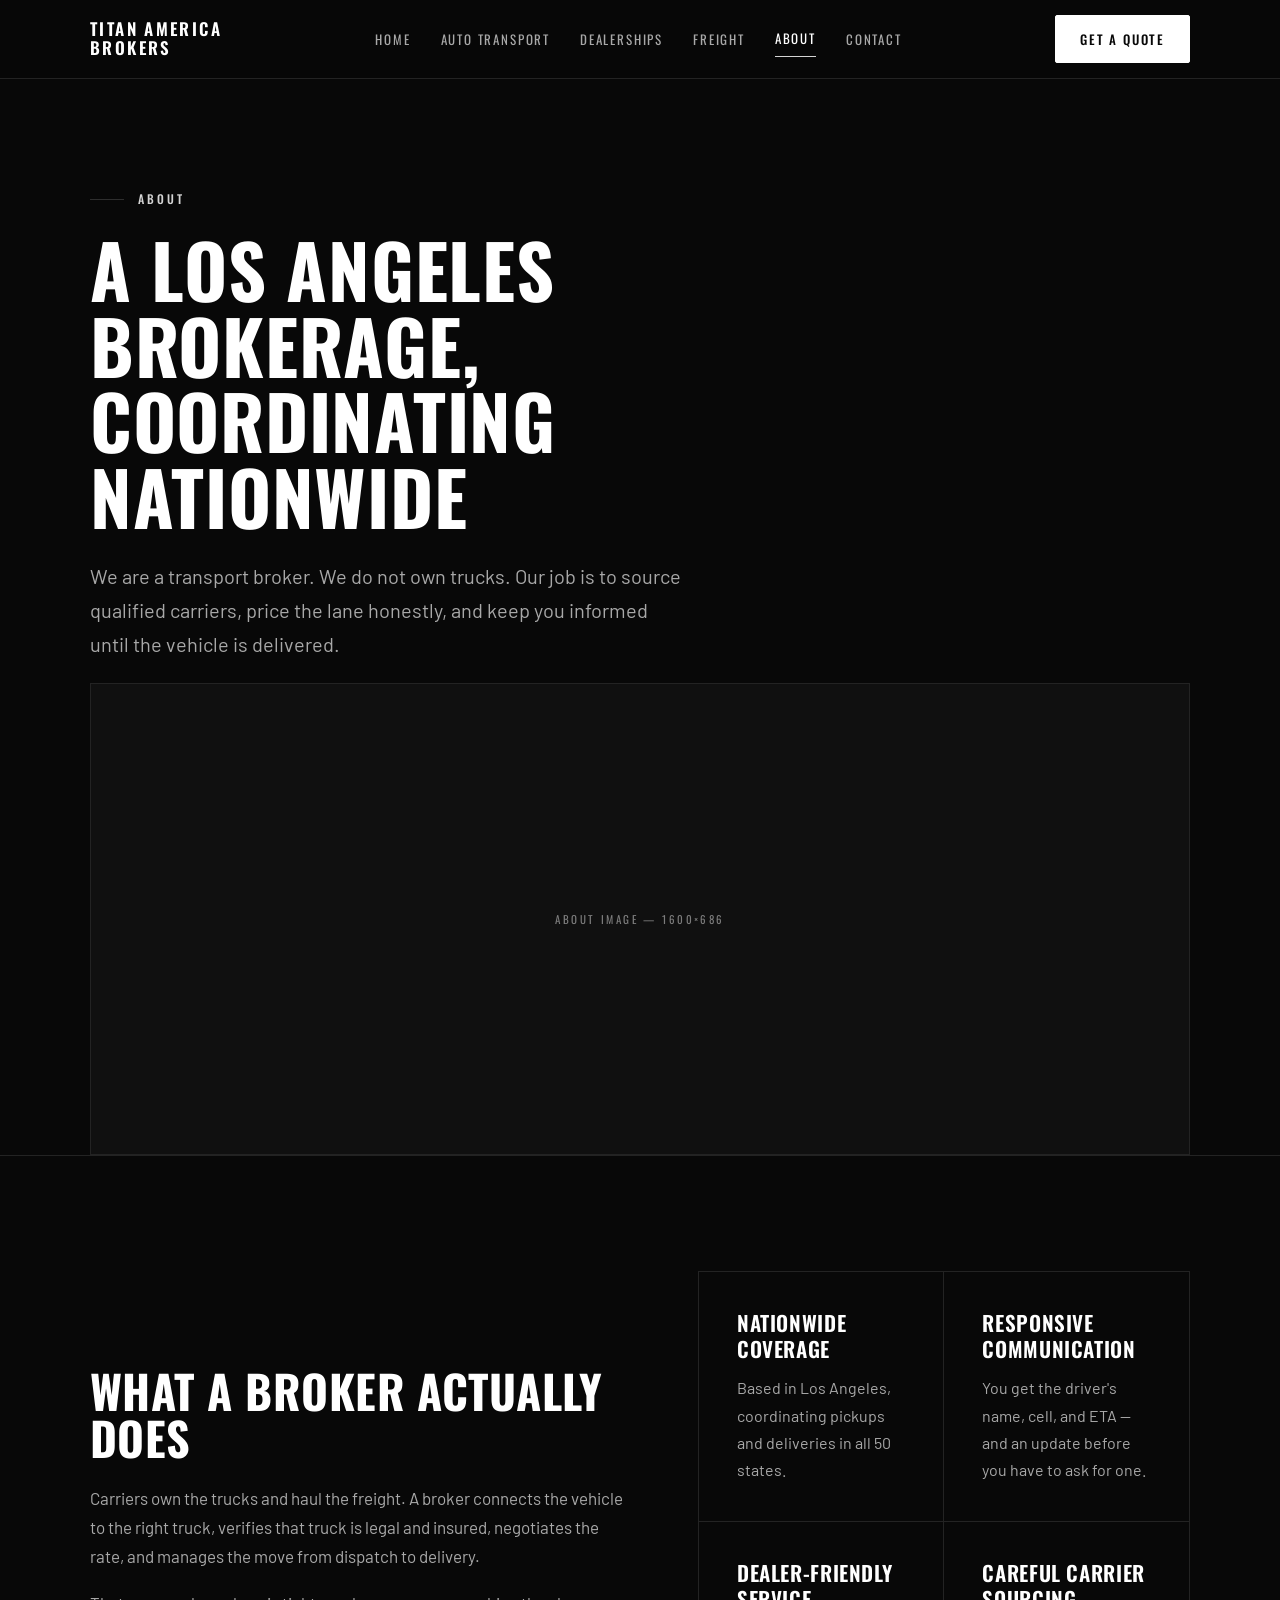
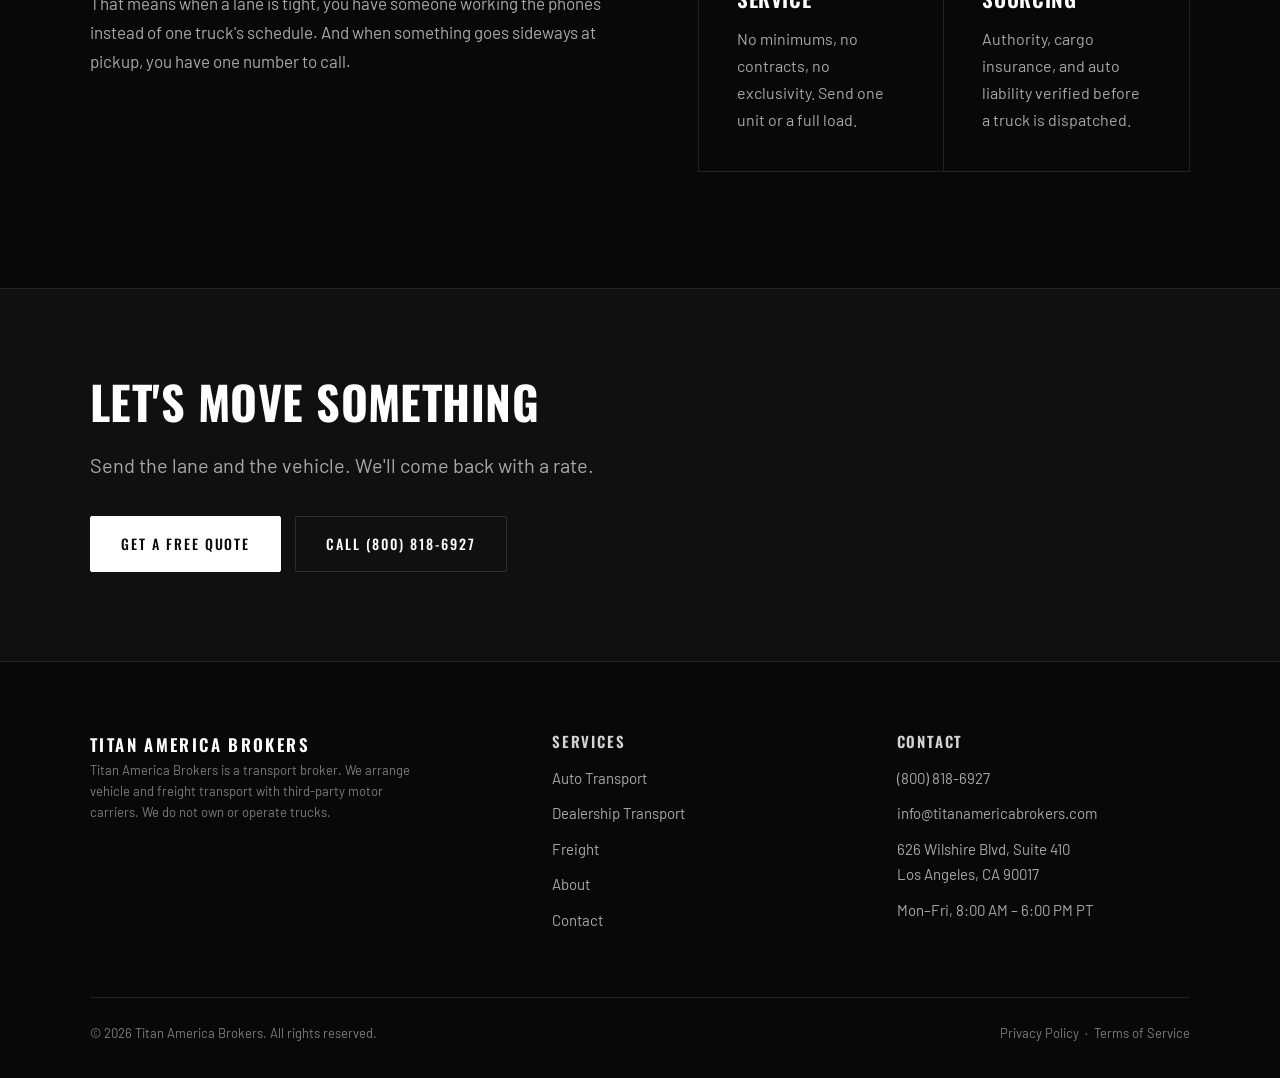
==== about.html @ e8cec8c2 "Added Website" ====
<!DOCTYPE html>
<html lang="en">
<head>
<meta charset="utf-8">
<meta name="viewport" content="width=device-width, initial-scale=1">
<title>About | Los Angeles Auto Transport Broker | Titan America Brokers</title>
<meta name="description" content="Titan America Brokers is a Los Angeles based auto transport broker. We source and coordinate qualified carriers for dealerships, businesses, and individuals nationwide.">
<link rel="canonical" href="https://titanamericabrokers.com/about.html">
<meta name="theme-color" content="#080808">
<link rel="icon" href="assets/img/favicon.png" type="image/png">

<meta property="og:type" content="website">
<meta property="og:site_name" content="Titan America Brokers">
<meta property="og:title" content="About | Titan America Brokers">
<meta property="og:description" content="A Los Angeles auto transport brokerage coordinating vehicle shipping nationwide. We are a broker — we source carriers, we do not own trucks.">
<meta property="og:url" content="https://titanamericabrokers.com/about.html">
<meta property="og:image" content="https://titanamericabrokers.com/assets/img/og.jpg">
<meta name="twitter:card" content="summary_large_image">

<link rel="preconnect" href="https://fonts.googleapis.com">
<link rel="preconnect" href="https://fonts.gstatic.com" crossorigin>
<link href="https://fonts.googleapis.com/css2?family=Oswald:wght@400;500;600;700&family=Barlow:wght@400;500;600&display=swap" rel="stylesheet">
<link rel="stylesheet" href="assets/css/styles.css">
<noscript><style>.reveal{opacity:1;transform:none}</style></noscript>
</head>
<body>

<header class="header">
  <div class="container header__inner">
    <a class="brand" href="index.html" aria-label="Titan America Brokers — home">
      <img src="assets/img/logo.png" alt="Titan America Brokers" onerror="this.nextElementSibling.hidden=false;this.remove()">
      <span class="brand__text" hidden>Titan America<br>Brokers</span>
    </a>
    <button class="navtoggle" type="button" aria-expanded="false" aria-controls="primary-nav" aria-label="Open menu">
      <span></span><span></span><span></span>
    </button>
    <nav class="nav" id="primary-nav" aria-label="Main">
      <a href="index.html">Home</a>
      <a href="auto-transport.html">Auto Transport</a>
      <a href="dealerships.html">Dealerships</a>
      <a href="freight.html">Freight</a>
      <a href="about.html" aria-current="page">About</a>
      <a href="contact.html">Contact</a>
      <a class="btn btn--primary" href="contact.html">Get a Quote</a>
    </nav>
    <a class="btn btn--primary desktop-cta" href="contact.html">Get a Quote</a>
  </div>
</header>

<main>

  <section class="hero">
    <div class="container">
      <p class="eyebrow">About</p>
      <h1>A Los Angeles Brokerage, Coordinating Nationwide</h1>
      <p class="lead">We are a transport broker. We do not own trucks. Our job is to source qualified carriers, price the lane honestly, and keep you informed until the vehicle is delivered.</p>
      <figure class="ph hero__media reveal" style="--ratio:21/9">
        <img src="assets/img/about.jpg" alt="Downtown Los Angeles" onerror="this.remove()">
        <figcaption>About image — 1600×686</figcaption>
      </figure>
    </div>
  </section>

  <section class="section section--line">
    <div class="container split">
      <div class="reveal">
        <h2>What a broker actually does</h2>
        <p>Carriers own the trucks and haul the freight. A broker connects the vehicle to the right truck, verifies that truck is legal and insured, negotiates the rate, and manages the move from dispatch to delivery.</p>
        <p>That means when a lane is tight, you have someone working the phones instead of one truck's schedule. And when something goes sideways at pickup, you have one number to call.</p>
      </div>
      <div class="reveal">
        <div class="grid grid--2">
          <div class="cell">
            <h3>Nationwide Coverage</h3>
            <p>Based in Los Angeles, coordinating pickups and deliveries in all 50 states.</p>
          </div>
          <div class="cell">
            <h3>Responsive Communication</h3>
            <p>You get the driver's name, cell, and ETA — and an update before you have to ask for one.</p>
          </div>
          <div class="cell">
            <h3>Dealer-Friendly Service</h3>
            <p>No minimums, no contracts, no exclusivity. Send one unit or a full load.</p>
          </div>
          <div class="cell">
            <h3>Careful Carrier Sourcing</h3>
            <p>Authority, cargo insurance, and auto liability verified before a truck is dispatched.</p>
          </div>
        </div>
      </div>
    </div>
  </section>

  <section class="cta">
    <div class="container">
      <div class="reveal">
        <h2>Let's move something</h2>
        <p class="lead">Send the lane and the vehicle. We'll come back with a rate.</p>
        <div class="btn-row">
          <a class="btn btn--primary" href="index.html#quote">Get a Free Quote</a>
          <a class="btn btn--ghost" href="tel:+18008186927">Call (800) 818-6927</a>
        </div>
      </div>
    </div>
  </section>

</main>

<footer class="footer">
  <div class="container">
    <div class="footer__top">
      <div>
        <img src="assets/img/logo.png" alt="Titan America Brokers" onerror="this.nextElementSibling.hidden=false;this.remove()">
        <span class="brand__text" hidden>Titan America Brokers</span>
        <p class="disclaimer">Titan America Brokers is a transport broker. We arrange vehicle and freight transport with third-party motor carriers. We do not own or operate trucks.</p>
      </div>
      <div>
        <h4>Services</h4>
        <ul>
          <li><a href="auto-transport.html">Auto Transport</a></li>
          <li><a href="dealerships.html">Dealership Transport</a></li>
          <li><a href="freight.html">Freight</a></li>
          <li><a href="about.html">About</a></li>
          <li><a href="contact.html">Contact</a></li>
        </ul>
      </div>
      <div>
        <h4>Contact</h4>
        <ul>
          <li><a href="tel:+18008186927">(800) 818-6927</a></li>
          <li><a href="mailto:info@titanamericabrokers.com">info@titanamericabrokers.com</a></li>
          <li>626 Wilshire Blvd, Suite 410<br>Los Angeles, CA 90017</li>
          <li>Mon–Fri, 8:00 AM – 6:00 PM PT</li>
        </ul>
      </div>
    </div>

    <!-- Uncomment once broker authority is active:
    <p class="disclaimer" style="margin-top:28px">MC #000000 &nbsp;·&nbsp; USDOT #0000000</p>
    -->

    <div class="footer__bar">
      <span>© <span data-year>2026</span> Titan America Brokers. All rights reserved.</span>
      <span><a href="privacy.html">Privacy Policy</a> &nbsp;·&nbsp; <a href="terms.html">Terms of Service</a></span>
    </div>
  </div>
</footer>

<div class="mobilebar">
  <a href="tel:+18008186927">Call Now</a>
  <a href="index.html#quote">Get a Quote</a>
</div>

<script src="assets/js/main.js"></script>
</body>
</html>
---- assets/css/styles.css ----
/* ==========================================================================
   TITAN AMERICA BROKERS
   Black · Silver · White. Hairlines, big type, empty space.
   ========================================================================== */

:root{
  --bg:#080808;
  --surface:#101010;
  --field:#0C0C0C;
  --line:#232323;
  --line-hi:#2E2E2E;
  --text:#A8A8A8;
  --dim:#7C7C7C;
  --white:#FFFFFF;
  --silver:#D4D4D4;

  --container:1180px;
  --gutter:clamp(20px,5vw,40px);
  --section:clamp(64px,9vw,124px);

  --head:'Oswald','Arial Narrow',Impact,system-ui,sans-serif;
  --body:'Barlow',-apple-system,BlinkMacSystemFont,'Segoe UI',Roboto,Helvetica,Arial,sans-serif;
}

*,*::before,*::after{box-sizing:border-box}

html{-webkit-text-size-adjust:100%;scroll-behavior:smooth}

body{
  margin:0;
  background:var(--bg);
  color:var(--text);
  font-family:var(--body);
  font-size:17px;
  line-height:1.7;
  -webkit-font-smoothing:antialiased;
  text-rendering:optimizeLegibility;
}

img{max-width:100%;display:block}

a{color:var(--white);text-decoration:none}
a:hover{color:var(--silver)}

h1,h2,h3,h4{
  font-family:var(--head);
  color:var(--white);
  text-transform:uppercase;
  font-weight:700;
  margin:0 0 .5em;
  line-height:1.02;
  letter-spacing:.01em;
}
h1{font-size:clamp(38px,6.4vw,74px)}
h2{font-size:clamp(28px,4.2vw,46px)}
h3{font-size:clamp(18px,2vw,21px);letter-spacing:.03em;line-height:1.25;font-weight:600}
h4{font-size:15px;letter-spacing:.12em;font-weight:600}
p{margin:0 0 1.1em}
p:last-child{margin-bottom:0}

::selection{background:var(--silver);color:#000}

:focus-visible{outline:2px solid var(--silver);outline-offset:3px}

/* --------------------------------------------------------- layout ------- */
.container{width:100%;max-width:var(--container);margin:0 auto;padding:0 var(--gutter)}
.section{padding:var(--section) 0}
.section--tight{padding:clamp(48px,6vw,80px) 0}
.section--line{border-top:1px solid var(--line)}
.narrow{max-width:760px}
.lead{font-size:clamp(17px,1.6vw,20px);color:var(--text);max-width:62ch}

.eyebrow{
  font-family:var(--head);
  font-size:12px;
  letter-spacing:.24em;
  text-transform:uppercase;
  color:var(--silver);
  display:flex;
  align-items:center;
  gap:14px;
  margin:0 0 22px;
  font-weight:500;
}
.eyebrow::before{content:"";width:34px;height:1px;background:var(--line-hi);flex:none}

.section-head{max-width:720px;margin-bottom:clamp(36px,5vw,60px)}

/* --------------------------------------------------------- buttons ------ */
.btn{
  display:inline-flex;align-items:center;justify-content:center;
  font-family:var(--head);
  font-size:14px;letter-spacing:.14em;text-transform:uppercase;font-weight:500;
  padding:15px 30px;border:1px solid transparent;border-radius:2px;
  cursor:pointer;transition:background .2s ease,color .2s ease,border-color .2s ease;
  text-align:center;
}
.btn--primary{background:var(--white);color:#080808;border-color:var(--white)}
.btn--primary:hover{background:var(--silver);border-color:var(--silver);color:#080808}
.btn--ghost{background:transparent;color:var(--white);border-color:var(--line-hi)}
.btn--ghost:hover{border-color:var(--silver);color:var(--silver)}
.btn--block{width:100%}
.btn-row{display:flex;flex-wrap:wrap;gap:14px;margin-top:34px}

.textlink{
  font-family:var(--head);font-size:13px;letter-spacing:.16em;text-transform:uppercase;
  color:var(--white);border-bottom:1px solid var(--line-hi);padding-bottom:4px;display:inline-block;
}
.textlink:hover{border-color:var(--silver);color:var(--silver)}

/* --------------------------------------------------------- header ------- */
.header{
  position:sticky;top:0;z-index:60;
  background:rgba(8,8,8,.92);
  border-bottom:1px solid var(--line);
  backdrop-filter:saturate(140%) blur(10px);
}
.header__inner{display:flex;align-items:center;justify-content:space-between;gap:24px;height:78px}
.brand{display:flex;align-items:center;gap:12px}
.brand img{height:38px;width:auto}
.brand__text{
  font-family:var(--head);text-transform:uppercase;letter-spacing:.14em;
  font-size:17px;color:var(--white);font-weight:600;line-height:1.1;
}
.nav{display:flex;align-items:center;gap:30px}
.nav a:not(.btn){
  font-family:var(--head);font-size:13px;letter-spacing:.14em;text-transform:uppercase;
  color:var(--text);font-weight:400;padding:6px 0;
}
.nav a:not(.btn):hover,.nav a:not(.btn)[aria-current="page"]{color:var(--white)}
.nav a:not(.btn)[aria-current="page"]{border-bottom:1px solid var(--silver)}
.header .btn{padding:12px 24px;font-size:13px}

.navtoggle{
  display:none;background:none;border:1px solid var(--line-hi);border-radius:2px;
  width:44px;height:44px;padding:0;cursor:pointer;
}
.navtoggle span{display:block;width:18px;height:1px;background:var(--white);margin:4px auto;transition:transform .25s ease,opacity .2s ease}
.navtoggle[aria-expanded="true"] span:nth-child(1){transform:translateY(5px) rotate(45deg)}
.navtoggle[aria-expanded="true"] span:nth-child(2){opacity:0}
.navtoggle[aria-expanded="true"] span:nth-child(3){transform:translateY(-5px) rotate(-45deg)}

/* --------------------------------------------------------- hero --------- */
.hero{padding:clamp(56px,9vw,110px) 0 0}
.hero h1{max-width:16ch;margin-bottom:26px}
.hero .lead{max-width:54ch}
.hero__media{margin-top:clamp(48px,7vw,88px)}

/* --------------------------------------------------------- placeholders - */
.ph{
  position:relative;display:grid;place-items:center;margin:0;
  background:var(--surface);border:1px solid var(--line);
  aspect-ratio:var(--ratio,16/9);overflow:hidden;
}
.ph img{position:absolute;inset:0;width:100%;height:100%;object-fit:cover}
.ph figcaption{
  font-family:var(--head);font-size:11px;letter-spacing:.22em;text-transform:uppercase;
  color:var(--dim);padding:16px;text-align:center;
}

/* --------------------------------------------------------- grids -------- */
.grid{display:grid;gap:1px;background:var(--line);border:1px solid var(--line)}
.grid > *{background:var(--bg)}
.grid--3{grid-template-columns:repeat(3,1fr)}
.grid--2{grid-template-columns:repeat(2,1fr)}
.cell{padding:clamp(26px,3vw,38px)}
.cell h3{margin-bottom:12px}
.cell p{font-size:16px;color:var(--text)}

.cards{display:grid;grid-template-columns:repeat(3,1fr);gap:clamp(14px,1.6vw,20px)}
.card{background:var(--surface);border:1px solid var(--line);border-radius:2px;padding:clamp(26px,3vw,36px)}
.card h3{margin-bottom:12px}
.card p{font-size:16px;margin-bottom:0}
.card__no{
  font-family:var(--head);font-size:12px;letter-spacing:.2em;color:var(--dim);
  display:block;margin-bottom:18px;
}

.cards--5{grid-template-columns:repeat(6,1fr)}
.cards--5 > *{grid-column:span 2}
.cards--5 > *:nth-child(4),.cards--5 > *:nth-child(5){grid-column:span 3}

.split{display:grid;grid-template-columns:1.05fr .95fr;gap:clamp(32px,5vw,72px);align-items:center}
.split--form{grid-template-columns:.85fr 1.15fr;align-items:start}

/* --------------------------------------------------------- lane / steps - */
.lane{display:grid;grid-template-columns:repeat(3,1fr);gap:clamp(20px,3vw,36px);margin-top:14px}
.lane__step{position:relative;padding-top:34px}
.lane__step::before{
  content:"";position:absolute;top:0;left:0;right:0;height:1px;background:var(--line-hi);
}
.lane__step::after{
  content:"";position:absolute;top:-3px;left:0;width:7px;height:7px;border-radius:50%;
  background:var(--silver);
}
.lane__step:last-child::before{background:linear-gradient(90deg,var(--line-hi),var(--silver))}
.lane__no{
  font-family:var(--head);font-size:12px;letter-spacing:.2em;color:var(--dim);display:block;margin-bottom:10px;
}
.lane__step h3{margin-bottom:10px}
.lane__step p{font-size:16px}

/* --------------------------------------------------------- lists -------- */
.ticks{list-style:none;margin:0;padding:0;display:grid;gap:12px}
.ticks li{position:relative;padding-left:22px;font-size:16px}
.ticks li::before{content:"";position:absolute;left:0;top:12px;width:10px;height:1px;background:var(--silver)}
.ticks--2{grid-template-columns:1fr 1fr;column-gap:32px}

/* --------------------------------------------------------- forms -------- */
.formcard{background:var(--surface);border:1px solid var(--line);border-radius:2px;padding:clamp(24px,3.4vw,42px)}
.formcard h2{font-size:clamp(24px,3vw,34px)}
.form-grid{display:grid;grid-template-columns:1fr 1fr;gap:18px}
.field{display:flex;flex-direction:column;gap:8px}
.field--full{grid-column:1 / -1}
.field label{
  font-family:var(--head);font-size:11px;letter-spacing:.18em;text-transform:uppercase;color:var(--silver);font-weight:500;
}
.field input,.field select,.field textarea{
  width:100%;background:var(--field);border:1px solid var(--line);border-radius:2px;
  color:var(--white);font-family:var(--body);font-size:16px;padding:13px 14px;
  transition:border-color .18s ease,box-shadow .18s ease;
}
.field textarea{min-height:120px;resize:vertical}
.field select{appearance:none;background-image:linear-gradient(45deg,transparent 50%,var(--silver) 50%),linear-gradient(135deg,var(--silver) 50%,transparent 50%);background-position:calc(100% - 20px) 50%,calc(100% - 14px) 50%;background-size:6px 6px,6px 6px;background-repeat:no-repeat;padding-right:44px}
.field input::placeholder,.field textarea::placeholder{color:#5E5E5E}
.field input:focus,.field select:focus,.field textarea:focus{
  outline:none;border-color:var(--silver);box-shadow:0 0 0 1px var(--silver);
}
.field input[aria-invalid="true"],.field select[aria-invalid="true"],.field textarea[aria-invalid="true"]{border-color:#8A8A8A}
.field-error{font-size:13px;color:var(--silver);margin:0;letter-spacing:.02em}
.hp{position:absolute;left:-9999px;width:1px;height:1px;overflow:hidden}
.form-note{font-size:13px;color:var(--dim);margin:14px 0 0;line-height:1.6}
.form-foot{margin-top:22px}
.form-status{margin-top:16px;font-size:15px;color:var(--silver)}
.form-success{display:none;border:1px solid var(--line-hi);border-radius:2px;padding:26px;background:var(--field)}
.form-success h3{margin-bottom:10px}
.is-sent .form-body{display:none}
.is-sent .form-success{display:block}

/* --------------------------------------------------------- contact ------ */
.dl{display:grid;gap:26px;margin:0}
.dl dt{font-family:var(--head);font-size:11px;letter-spacing:.2em;text-transform:uppercase;color:var(--dim);margin-bottom:6px}
.dl dd{margin:0;font-size:18px;color:var(--white)}
.dl dd span{display:block;color:var(--text);font-size:16px}

/* --------------------------------------------------------- cta band ----- */
.cta{border-top:1px solid var(--line);background:var(--surface)}
.cta .container{padding-top:clamp(56px,7vw,92px);padding-bottom:clamp(56px,7vw,92px)}
.cta h2{max-width:18ch}

/* --------------------------------------------------------- footer ------- */
.footer{border-top:1px solid var(--line);padding:clamp(48px,6vw,72px) 0 0;font-size:15px}
.footer__top{display:grid;grid-template-columns:1.4fr 1fr 1fr;gap:clamp(28px,4vw,56px)}
.footer img{height:34px;width:auto;margin-bottom:18px}
.footer h4{color:var(--silver);margin-bottom:16px}
.footer ul{list-style:none;margin:0;padding:0;display:grid;gap:10px}
.footer a{color:var(--text)}
.footer a:hover{color:var(--white)}
.footer__bar{
  margin-top:clamp(40px,5vw,64px);border-top:1px solid var(--line);
  padding:24px 0 34px;display:flex;flex-wrap:wrap;gap:8px 24px;justify-content:space-between;
  font-size:13px;color:var(--dim);
}
.footer__bar a{color:var(--dim)}
.disclaimer{font-size:13px;color:var(--dim);max-width:46ch;line-height:1.6}

/* --------------------------------------------------------- mobile bar --- */
.mobilebar{display:none}

/* --------------------------------------------------------- reveal ------- */
.reveal{opacity:0;transform:translateY(14px);transition:opacity .7s ease,transform .7s ease}
.reveal.is-in{opacity:1;transform:none}

/* --------------------------------------------------------- legal -------- */
.legal h2{font-size:clamp(22px,2.6vw,28px);margin-top:2em}
.legal h2:first-of-type{margin-top:1em}
.legal p,.legal li{font-size:16px}
.legal ul{padding-left:20px}

/* --------------------------------------------------------- responsive --- */
@media (min-width:901px){
  .nav .btn{display:none}
}

@media (max-width:1000px){
  .grid--3{grid-template-columns:1fr 1fr}
  .cards{grid-template-columns:1fr 1fr}
  .cards--5{grid-template-columns:1fr 1fr}
  .cards--5 > *,
  .cards--5 > *:nth-child(4),
  .cards--5 > *:nth-child(5){grid-column:auto}
  .split,.split--form{grid-template-columns:1fr;gap:40px}
  .footer__top{grid-template-columns:1fr 1fr}
}

@media (max-width:900px){
  .nav{
    position:fixed;top:78px;left:0;right:0;
    flex-direction:column;align-items:stretch;gap:0;
    background:var(--bg);border-bottom:1px solid var(--line);
    padding:8px var(--gutter) 26px;
    transform:translateY(-8px);opacity:0;visibility:hidden;
    transition:opacity .2s ease,transform .2s ease,visibility .2s;
    max-height:calc(100vh - 78px);overflow:auto;
  }
  .nav.is-open{opacity:1;visibility:visible;transform:none}
  .nav a:not(.btn){padding:16px 0;border-bottom:1px solid var(--line);font-size:15px}
  .nav a:not(.btn)[aria-current="page"]{border-bottom:1px solid var(--line);color:var(--white)}
  .nav .btn{margin-top:20px}
  .header .btn--primary.desktop-cta{display:none}
  .navtoggle{display:block}
  body{padding-bottom:62px}
  .mobilebar{
    display:grid;grid-template-columns:1fr 1fr;
    position:fixed;left:0;right:0;bottom:0;z-index:70;
    background:rgba(8,8,8,.96);border-top:1px solid var(--line);
    backdrop-filter:blur(10px);
  }
  .mobilebar a{
    font-family:var(--head);font-size:13px;letter-spacing:.14em;text-transform:uppercase;
    padding:19px 10px;text-align:center;color:var(--white);
  }
  .mobilebar a + a{background:var(--white);color:#080808}
}

@media (max-width:680px){
  body{font-size:16px}
  .grid--3,.grid--2,.cards,.lane,.ticks--2,.form-grid{grid-template-columns:1fr}
  .lane__step{padding-top:26px}
  .footer__top{grid-template-columns:1fr}
  .btn-row .btn{width:100%}
}

@media (prefers-reduced-motion:reduce){
  *{animation:none!important;transition:none!important;scroll-behavior:auto!important}
  .reveal{opacity:1;transform:none}
}
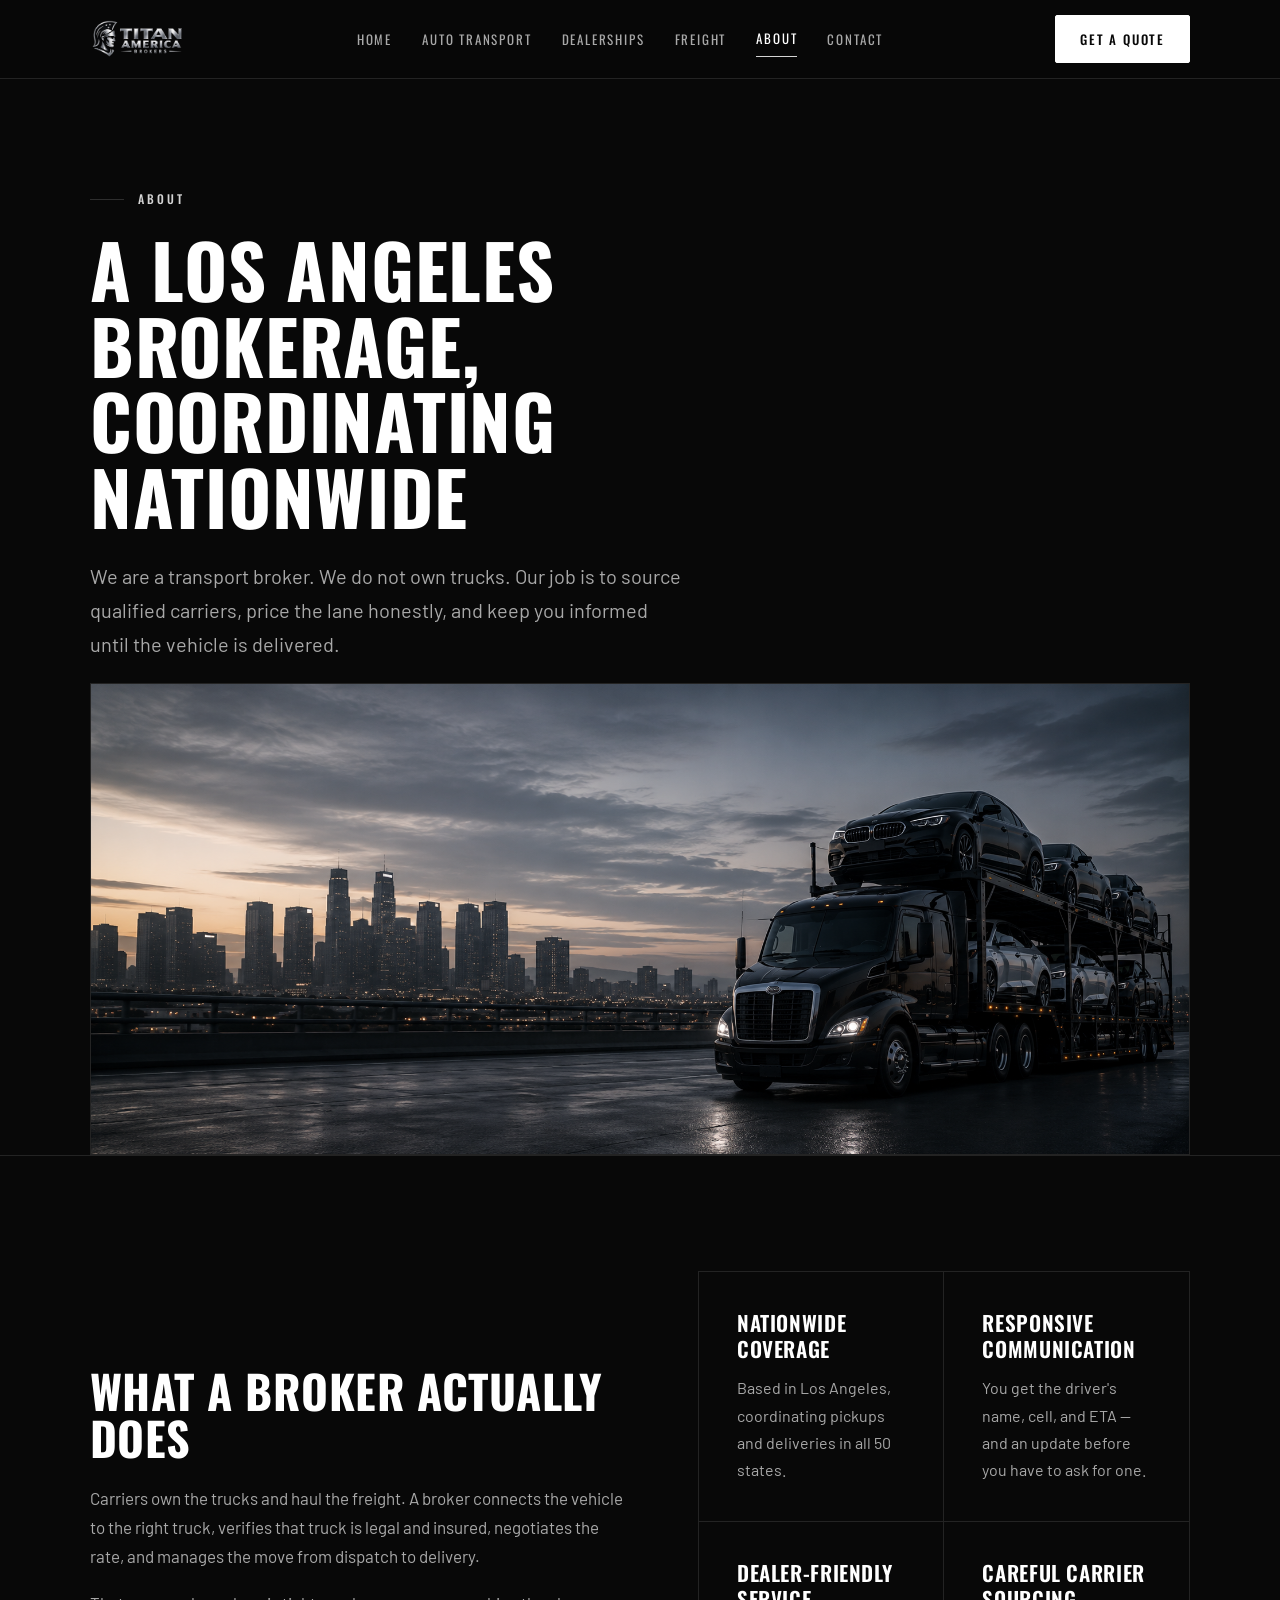
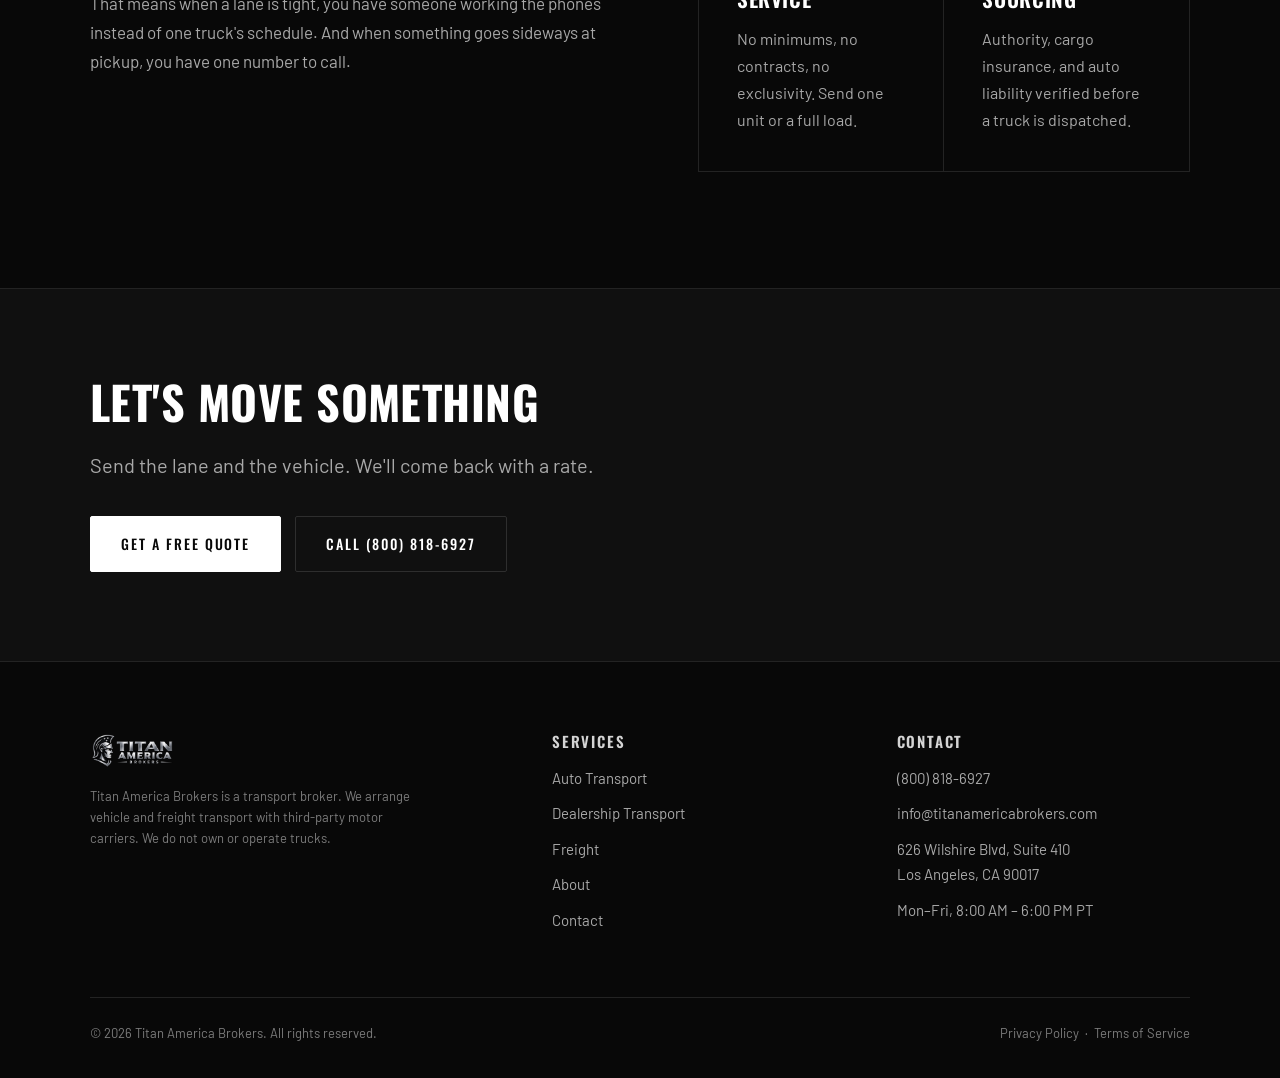
==== commit 7a99f07a: "Update about.html" ====
--- a/about.html
+++ b/about.html
@@ -21,6 +21,7 @@
 <link rel="preconnect" href="https://fonts.gstatic.com" crossorigin>
 <link href="https://fonts.googleapis.com/css2?family=Oswald:wght@400;500;600;700&family=Barlow:wght@400;500;600&display=swap" rel="stylesheet">
 <link rel="stylesheet" href="assets/css/styles.css">
+<link rel="stylesheet" href="assets/css/credentials.css">
 <noscript><style>.reveal{opacity:1;transform:none}</style></noscript>
 </head>
 <body>
--- a/assets/css/credentials.css
+++ b/assets/css/credentials.css
@@ -0,0 +1,300 @@
+/* ==========================================================================
+   Titan America Brokers — Credentials & Verification
+   Additive stylesheet. Does not modify or override existing site rules.
+   Link this on EVERY page so the nav button styles apply site-wide:
+     <link rel="stylesheet" href="assets/css/credentials.css">
+   ========================================================================== */
+
+:root {
+  --v-green: #167a4a;
+  --v-green-hover: #0f6039;
+  --v-bg: #080808;
+  --v-surface: #101010;
+  --v-surface-2: #141414;
+  --v-line: #232323;
+  --v-line-strong: #2e2e2e;
+  --v-text: #a8a8a8;
+  --v-text-strong: #ffffff;
+  --v-silver: #d4d4d4;
+}
+
+/* ------------------------------------------------ nav: verify button ---- */
+.btn-verify {
+  display: inline-flex;
+  align-items: center;
+  justify-content: center;
+  gap: .5rem;
+  background: var(--v-green);
+  color: #fff;
+  border: 1px solid var(--v-green);
+  border-radius: 6px;
+  padding: .7rem 1.15rem;
+  font-size: .9rem;
+  font-weight: 600;
+  line-height: 1;
+  letter-spacing: .01em;
+  white-space: nowrap;
+  text-decoration: none;
+  transition: background .18s ease, border-color .18s ease, transform .18s ease;
+}
+.btn-verify:hover,
+.btn-verify:focus-visible {
+  background: var(--v-green-hover);
+  border-color: var(--v-green-hover);
+  color: #fff;
+}
+.btn-verify:active { transform: translateY(1px); }
+.btn-verify svg { width: 15px; height: 15px; flex: none; }
+
+/* sits to the LEFT of the existing Get a Quote button */
+.nav-actions { display: inline-flex; align-items: center; gap: .6rem; }
+
+@media (max-width: 900px) {
+  .btn-verify { width: 100%; padding: .85rem 1.15rem; font-size: .95rem; }
+  .nav-actions { flex-direction: column; align-items: stretch; width: 100%; gap: .55rem; }
+}
+
+/* --------------------------------------------------------- page shell ---- */
+.v-page { background: var(--v-bg); color: var(--v-text); }
+.v-wrap { width: min(100% - 2.5rem, 1120px); margin-inline: auto; }
+.v-section { padding: clamp(3rem, 6vw, 4.75rem) 0; }
+.v-section + .v-section { border-top: 1px solid var(--v-line); }
+
+.v-page h1, .v-page h2, .v-page h3 { color: var(--v-text-strong); margin: 0 0 .6rem; line-height: 1.12; }
+.v-page h1 { font-size: clamp(2rem, 4.6vw, 3rem); letter-spacing: -.02em; }
+.v-page h2 { font-size: clamp(1.45rem, 2.8vw, 2rem); letter-spacing: -.015em; }
+.v-page h3 { font-size: 1.08rem; letter-spacing: -.005em; }
+.v-page p { margin: 0 0 1rem; }
+.v-lead { font-size: 1.06rem; max-width: 68ch; }
+.v-eyebrow {
+  font-size: .72rem; font-weight: 600; letter-spacing: .18em; text-transform: uppercase;
+  color: var(--v-silver); margin: 0 0 1rem;
+}
+
+/* ---------------------------------------------------------------- hero --- */
+.v-hero {
+  position: relative;
+  padding: clamp(3.25rem, 7vw, 5.5rem) 0 clamp(2.5rem, 5vw, 3.75rem);
+  border-bottom: 1px solid var(--v-line);
+  /* Optional image: drop assets/img/verification-hero.webp in place and it
+     layers under the gradient. If the file is absent the gradient still renders. */
+  background-color: var(--v-bg);
+  background-image:
+    linear-gradient(180deg, rgba(8, 8, 8, .82) 0%, rgba(8, 8, 8, .94) 60%, var(--v-bg) 100%),
+    linear-gradient(135deg, #131313 0%, #080808 55%),
+    url("../img/verification-hero.webp");
+  background-size: cover, cover, cover;
+  background-position: center, center, center;
+  background-repeat: no-repeat;
+}
+.v-hero__sub { color: var(--v-silver); font-size: 1.1rem; margin-bottom: 1.5rem; }
+
+.v-idline {
+  display: flex; flex-wrap: wrap; align-items: center; gap: .55rem;
+  margin: 1.75rem 0 .85rem; padding: 0; list-style: none;
+}
+.v-chip {
+  display: inline-flex; align-items: center; gap: .5rem;
+  border: 1px solid var(--v-line-strong); border-radius: 999px;
+  padding: .45rem .9rem; font-size: .82rem; letter-spacing: .04em;
+  color: var(--v-silver); background: var(--v-surface);
+}
+.v-chip--green { border-color: rgba(22, 122, 74, .55); color: #7fd0a6; }
+.v-chip b { color: #fff; font-weight: 600; letter-spacing: .06em; }
+
+.v-reviewed { font-size: .82rem; color: #6f6f6f; margin: 0; }
+
+/* ---------------------------------------------------------- info table --- */
+.v-info {
+  border: 1px solid var(--v-line); border-radius: 10px; background: var(--v-surface);
+  overflow: hidden;
+}
+.v-info dl { margin: 0; display: grid; grid-template-columns: 1fr 1fr; }
+.v-info div {
+  display: flex; flex-direction: column; gap: .3rem;
+  padding: 1.05rem 1.35rem; border-bottom: 1px solid var(--v-line);
+}
+.v-info div:nth-child(odd) { border-right: 1px solid var(--v-line); }
+.v-info dt {
+  font-size: .72rem; font-weight: 600; letter-spacing: .14em; text-transform: uppercase; color: #7a7a7a;
+}
+.v-info dd { margin: 0; color: #fff; font-size: 1rem; }
+.v-info dd a { color: #fff; text-decoration: none; border-bottom: 1px solid var(--v-line-strong); }
+.v-info dd a:hover { border-bottom-color: var(--v-silver); }
+
+/* --------------------------------------------------------------- cards --- */
+.v-grid { display: grid; grid-template-columns: repeat(3, 1fr); gap: 1rem; }
+.v-grid--2 { grid-template-columns: repeat(2, 1fr); }
+.v-card {
+  display: flex; flex-direction: column;
+  background: var(--v-surface); border: 1px solid var(--v-line); border-radius: 10px;
+  padding: 1.6rem 1.5rem;
+  transition: border-color .2s ease, background .2s ease;
+}
+.v-card:hover { border-color: var(--v-line-strong); background: var(--v-surface-2); }
+.v-card__icon {
+  width: 38px; height: 38px; border-radius: 8px; display: grid; place-items: center;
+  border: 1px solid var(--v-line-strong); color: var(--v-silver); margin-bottom: 1.1rem;
+}
+.v-card__icon svg { width: 18px; height: 18px; }
+.v-card p { font-size: .95rem; }
+.v-card .v-note {
+  font-size: .84rem; color: #7f7f7f; border-left: 2px solid var(--v-line-strong);
+  padding-left: .75rem; margin: 0 0 1.25rem;
+}
+.v-card__foot { margin-top: auto; }
+
+.v-tag {
+  display: inline-block; font-size: .68rem; font-weight: 600; letter-spacing: .14em;
+  text-transform: uppercase; color: #8a8a8a; border: 1px solid var(--v-line-strong);
+  border-radius: 4px; padding: .28rem .5rem; margin-bottom: .9rem;
+}
+
+/* ------------------------------------------------------------- buttons --- */
+.v-btn {
+  display: inline-flex; align-items: center; justify-content: center; gap: .5rem;
+  border-radius: 6px; padding: .78rem 1.2rem; font-size: .92rem; font-weight: 600;
+  line-height: 1; text-decoration: none; border: 1px solid transparent; cursor: pointer;
+  transition: background .18s ease, border-color .18s ease, color .18s ease, transform .18s ease;
+}
+.v-btn:active { transform: translateY(1px); }
+.v-btn svg { width: 15px; height: 15px; flex: none; }
+.v-btn--green { background: var(--v-green); color: #fff; border-color: var(--v-green); }
+.v-btn--green:hover { background: var(--v-green-hover); border-color: var(--v-green-hover); color: #fff; }
+.v-btn--light { background: #fff; color: #080808; border-color: #fff; }
+.v-btn--light:hover { background: var(--v-silver); border-color: var(--v-silver); color: #080808; }
+.v-btn--outline { background: transparent; color: #fff; border-color: var(--v-line-strong); }
+.v-btn--outline:hover { border-color: var(--v-silver); color: #fff; }
+.v-btn--block { width: 100%; }
+.v-btnrow { display: flex; flex-wrap: wrap; gap: .65rem; }
+
+/* ----------------------------------------------------------- pdf block --- */
+.v-doc {
+  display: grid; grid-template-columns: auto 1fr auto; gap: 1.5rem; align-items: center;
+  background: var(--v-surface); border: 1px solid var(--v-line); border-radius: 10px;
+  padding: 1.6rem 1.65rem;
+}
+.v-doc__badge {
+  width: 54px; height: 66px; border: 1px solid var(--v-line-strong); border-radius: 6px;
+  display: grid; place-items: center; color: var(--v-silver); font-size: .66rem;
+  font-weight: 700; letter-spacing: .1em; background: #0c0c0c;
+}
+.v-doc h3 { margin-bottom: .35rem; }
+.v-doc p { margin: 0; font-size: .93rem; }
+.v-doc__meta { font-size: .76rem; color: #6f6f6f; letter-spacing: .08em; text-transform: uppercase; margin-top: .5rem !important; }
+
+/* ------------------------------------------------------------- request --- */
+.v-reqlist { columns: 2; column-gap: 2.5rem; list-style: none; padding: 0; margin: 0 0 1.75rem; }
+.v-reqlist li {
+  position: relative; padding-left: 1.35rem; margin-bottom: .6rem;
+  break-inside: avoid; font-size: .96rem;
+}
+.v-reqlist li::before {
+  content: ""; position: absolute; left: 0; top: .58em;
+  width: 6px; height: 6px; border-radius: 1px; background: var(--v-green);
+}
+
+/* ------------------------------------------------------------- contact --- */
+.v-contact { display: grid; grid-template-columns: repeat(4, 1fr); gap: 1rem; }
+.v-contact a {
+  display: flex; flex-direction: column; gap: .3rem;
+  border: 1px solid var(--v-line); border-radius: 10px; background: var(--v-surface);
+  padding: 1.1rem 1.2rem; text-decoration: none; color: #fff;
+  transition: border-color .2s ease, background .2s ease;
+}
+.v-contact a:hover { border-color: var(--v-line-strong); background: var(--v-surface-2); }
+.v-contact span {
+  font-size: .68rem; font-weight: 600; letter-spacing: .14em; text-transform: uppercase; color: #7a7a7a;
+}
+.v-contact b { font-weight: 500; font-size: .97rem; word-break: break-word; }
+
+/* ---------------------------------------------------------- disclaimer --- */
+.v-disclaimer {
+  border: 1px solid var(--v-line); border-radius: 10px; background: #0c0c0c;
+  padding: 1.25rem 1.4rem; font-size: .88rem; color: #7f7f7f; margin: 0;
+}
+
+/* --------------------------------------------------- homepage trust line -- */
+.v-trustline {
+  display: flex; flex-wrap: wrap; align-items: center; gap: .5rem .85rem;
+  font-size: .84rem; color: #8a8a8a; letter-spacing: .05em; margin: 1rem 0 0;
+}
+.v-trustline b { color: #d4d4d4; font-weight: 600; }
+.v-trustline a {
+  color: #7fd0a6; text-decoration: none; border-bottom: 1px solid rgba(127, 208, 166, .35);
+}
+.v-trustline a:hover { border-bottom-color: #7fd0a6; }
+
+/* --------------------------------------------------------------- focus --- */
+.v-page a:focus-visible, .btn-verify:focus-visible, .v-btn:focus-visible {
+  outline: 2px solid #7fd0a6; outline-offset: 3px; border-radius: 4px;
+}
+
+/* ---------------------------------------------------------- responsive --- */
+@media (max-width: 900px) {
+  .v-grid, .v-grid--2 { grid-template-columns: 1fr; }
+  .v-contact { grid-template-columns: repeat(2, 1fr); }
+}
+@media (max-width: 640px) {
+  .v-info dl { grid-template-columns: 1fr; }
+  .v-info div:nth-child(odd) { border-right: none; }
+  .v-doc { grid-template-columns: 1fr; gap: 1.1rem; }
+  .v-doc__badge { display: none; }
+  .v-reqlist { columns: 1; }
+  .v-contact { grid-template-columns: 1fr; }
+  .v-btnrow .v-btn { width: 100%; }
+}
+@media (prefers-reduced-motion: reduce) {
+  .btn-verify, .v-btn, .v-card, .v-contact a { transition: none; }
+}
+
+/* ==========================================================================
+   FALLBACK HEADER / FOOTER
+   These only style the temporary header and footer inside verification.html
+   so the page is presentable before you paste in the site's real ones.
+   Once you replace those two blocks with the header/footer from index.html,
+   this entire section can be deleted.
+   ========================================================================== */
+.v-header {
+  position: sticky; top: 0; z-index: 50; background: rgba(8, 8, 8, .96);
+  backdrop-filter: blur(8px); border-bottom: 1px solid var(--v-line);
+}
+.v-header__inner { display: flex; align-items: center; gap: 1.5rem; height: 76px; }
+.v-header img { height: 40px; width: auto; }
+.v-nav { margin-left: auto; display: flex; align-items: center; gap: 1.5rem; }
+.v-nav a { color: var(--v-text); font-size: .93rem; text-decoration: none; }
+.v-nav a:hover, .v-nav a[aria-current="page"] { color: #fff; }
+.v-navtoggle {
+  display: none; margin-left: auto; background: none; border: 1px solid var(--v-line-strong);
+  border-radius: 6px; width: 44px; height: 44px; color: #fff; cursor: pointer; font-size: 1.1rem;
+}
+.v-footer { background: #050505; border-top: 1px solid var(--v-line); padding: 3rem 0 2rem; }
+.v-footer img { height: 46px; width: auto; margin-bottom: 1rem; }
+.v-footer p { font-size: .88rem; color: #6f6f6f; max-width: 60ch; }
+.v-footer__links { display: flex; flex-wrap: wrap; gap: .6rem 1.4rem; margin: 1.5rem 0; font-size: .9rem; }
+.v-footer__links a { color: var(--v-text); text-decoration: none; }
+.v-footer__links a:hover { color: #fff; }
+.v-footer__bottom {
+  border-top: 1px solid var(--v-line); padding-top: 1.4rem; margin-top: 1.4rem;
+  font-size: .82rem; color: #5f5f5f; display: flex; flex-wrap: wrap; gap: .5rem 1.5rem;
+  justify-content: space-between;
+}
+.v-footer__ids { letter-spacing: .08em; color: #8a8a8a; }
+@media (max-width: 900px) {
+  .v-nav {
+    position: fixed; inset: 76px 0 auto; flex-direction: column; align-items: stretch; gap: 0;
+    background: #0a0a0a; border-bottom: 1px solid var(--v-line); padding: .5rem 1.25rem 1.4rem;
+    transform: translateY(-130%); transition: transform .26s ease; max-height: calc(100vh - 76px);
+    overflow-y: auto;
+  }
+  .v-nav.is-open { transform: none; }
+  .v-nav > a { padding: .9rem 0; border-bottom: 1px solid var(--v-line); }
+  .v-navtoggle { display: block; }
+  .v-nav .nav-actions { margin-top: 1rem; }
+}
+
+/* screen-reader-only text (used on external links) */
+.sr-only {
+  position: absolute !important; width: 1px; height: 1px; padding: 0; margin: -1px;
+  overflow: hidden; clip: rect(0 0 0 0); white-space: nowrap; border: 0;
+}
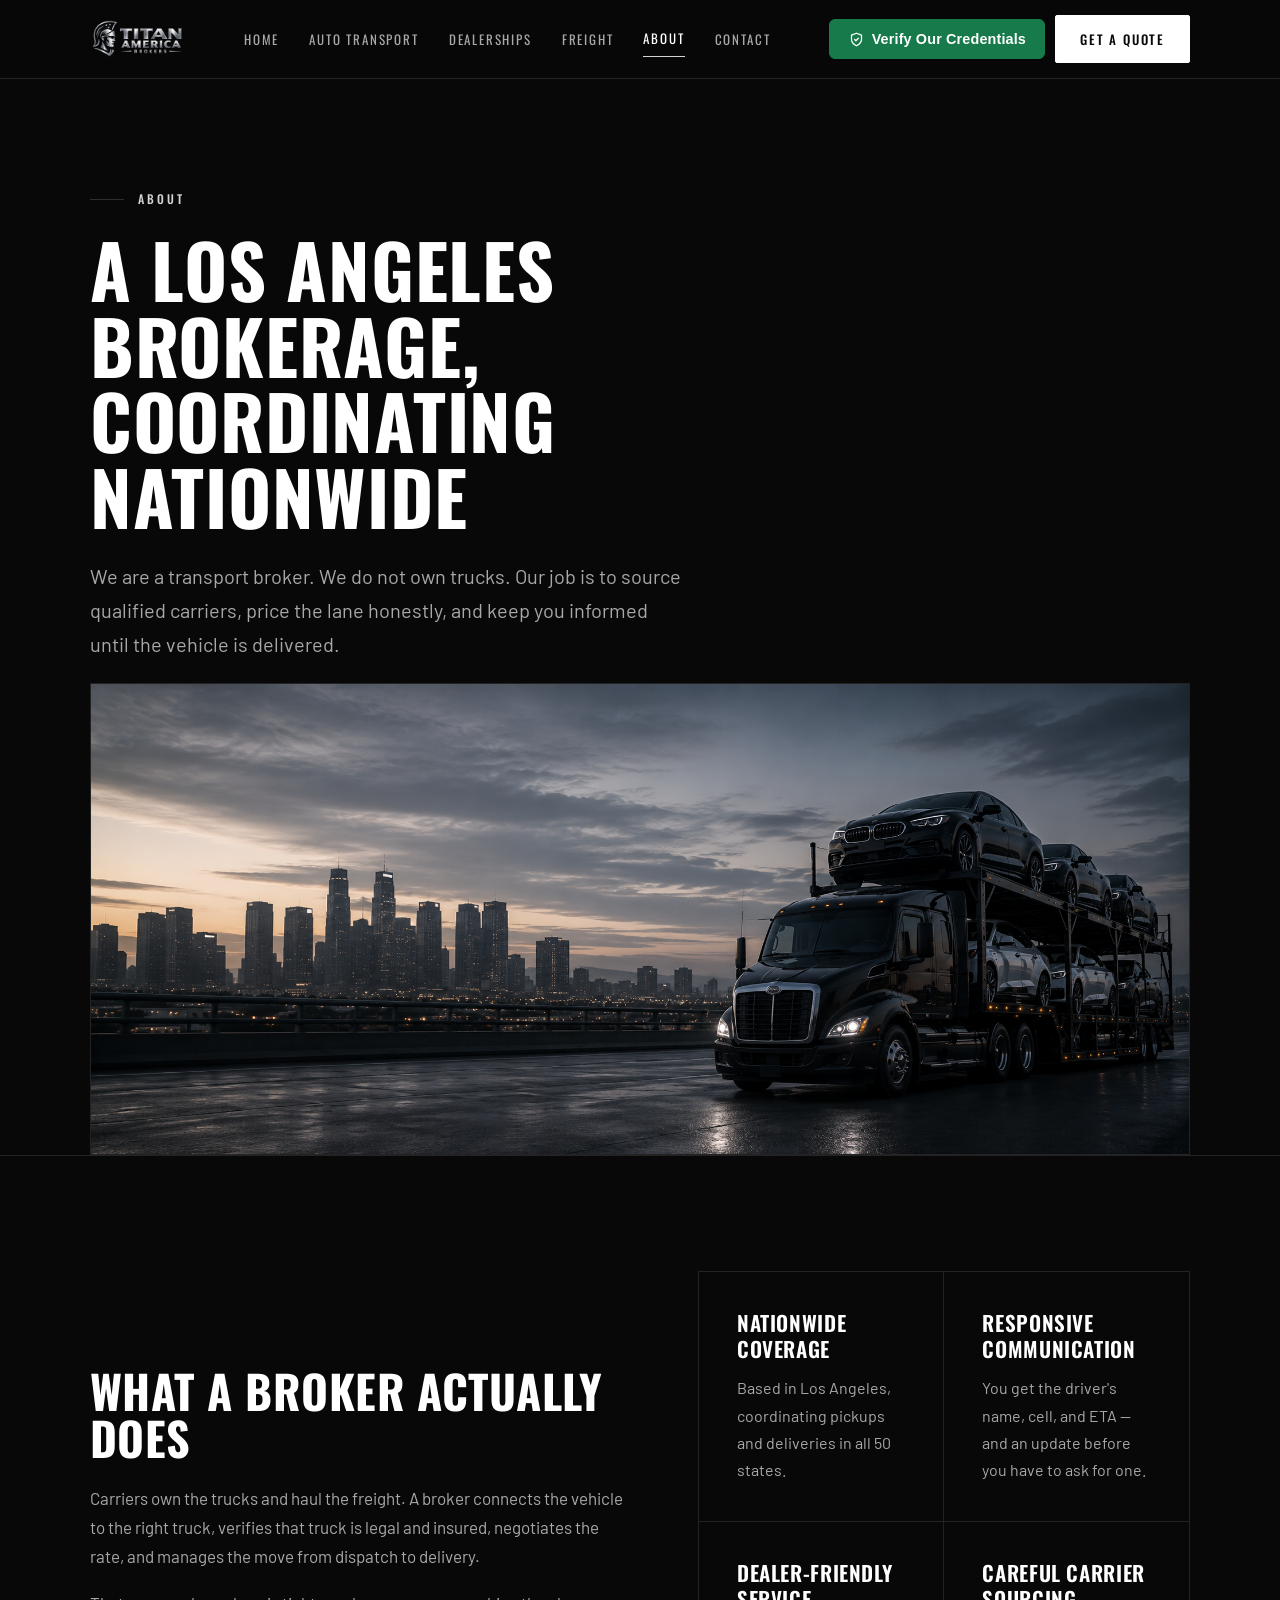
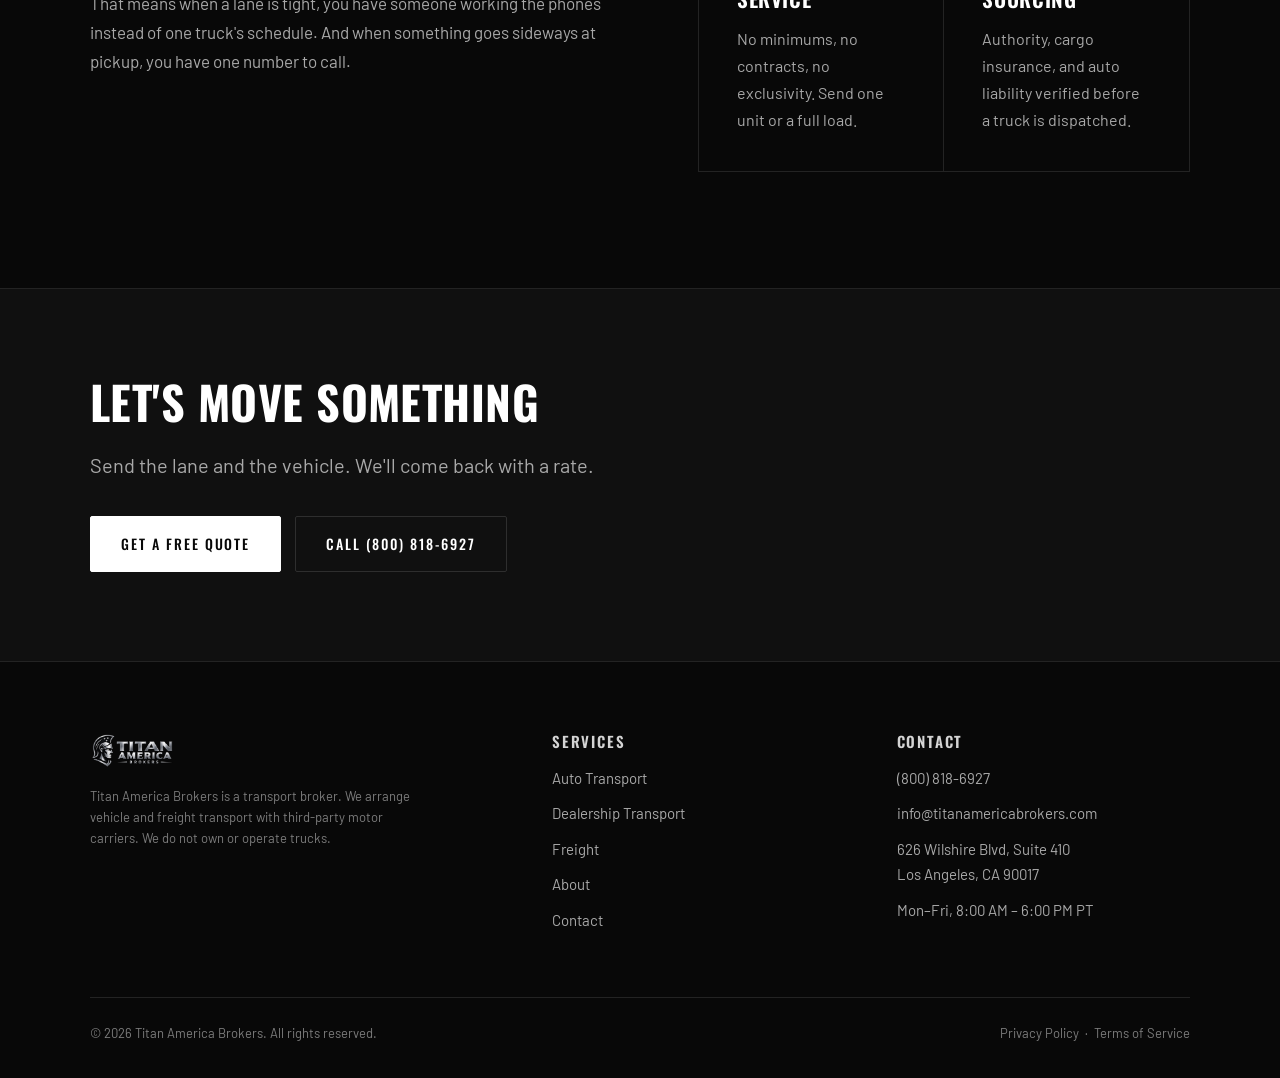
==== commit cd0691bd: "Update about.html" ====
--- a/about.html
+++ b/about.html
@@ -28,13 +28,30 @@
 
 <header class="header">
   <div class="container header__inner">
+
     <a class="brand" href="index.html" aria-label="Titan America Brokers — home">
-      <img src="assets/img/logo.png" alt="Titan America Brokers" onerror="this.nextElementSibling.hidden=false;this.remove()">
-      <span class="brand__text" hidden>Titan America<br>Brokers</span>
+      <img
+        src="assets/img/logo.png"
+        alt="Titan America Brokers"
+        onerror="this.nextElementSibling.hidden=false;this.remove()"
+      >
+      <span class="brand__text" hidden>
+        Titan America<br>Brokers
+      </span>
     </a>
-    <button class="navtoggle" type="button" aria-expanded="false" aria-controls="primary-nav" aria-label="Open menu">
-      <span></span><span></span><span></span>
+
+    <button
+      class="navtoggle"
+      type="button"
+      aria-expanded="false"
+      aria-controls="primary-nav"
+      aria-label="Open menu"
+    >
+      <span></span>
+      <span></span>
+      <span></span>
     </button>
+
     <nav class="nav" id="primary-nav" aria-label="Main">
       <a href="index.html">Home</a>
       <a href="auto-transport.html">Auto Transport</a>
@@ -42,12 +59,56 @@
       <a href="freight.html">Freight</a>
       <a href="about.html" aria-current="page">About</a>
       <a href="contact.html">Contact</a>
-      <a class="btn btn--primary" href="contact.html">Get a Quote</a>
+
+      <!-- Mobile navigation buttons -->
+      <div class="nav-actions">
+        <a class="btn-verify" href="verification.html">
+          <svg
+            viewBox="0 0 24 24"
+            fill="none"
+            stroke="currentColor"
+            stroke-width="2"
+            stroke-linecap="round"
+            stroke-linejoin="round"
+            aria-hidden="true"
+          >
+            <path d="M12 22s8-4 8-10V5l-8-3-8 3v7c0 6 8 10 8 10z"></path>
+            <path d="m9 12 2 2 4-4"></path>
+          </svg>
+          Verify Our Credentials
+        </a>
+
+        <a class="btn btn--primary" href="index.html#quote">
+          Get a Quote
+        </a>
+      </div>
     </nav>
-    <a class="btn btn--primary desktop-cta" href="contact.html">Get a Quote</a>
+
+    <!-- Desktop navigation buttons -->
+    <div class="nav-actions desktop-cta">
+      <a class="btn-verify" href="verification.html">
+        <svg
+          viewBox="0 0 24 24"
+          fill="none"
+          stroke="currentColor"
+          stroke-width="2"
+          stroke-linecap="round"
+          stroke-linejoin="round"
+          aria-hidden="true"
+        >
+          <path d="M12 22s8-4 8-10V5l-8-3-8 3v7c0 6 8 10 8 10z"></path>
+          <path d="m9 12 2 2 4-4"></path>
+        </svg>
+        Verify Our Credentials
+      </a>
+
+      <a class="btn btn--primary" href="index.html#quote">
+        Get a Quote
+      </a>
+    </div>
+
   </div>
 </header>
-
 <main>
 
   <section class="hero">
--- a/assets/css/credentials.css
+++ b/assets/css/credentials.css
@@ -298,3 +298,19 @@
   position: absolute !important; width: 1px; height: 1px; padding: 0; margin: -1px;
   overflow: hidden; clip: rect(0 0 0 0); white-space: nowrap; border: 0;
 }
+/* Show the correct navigation actions for each screen size */
+@media (min-width: 901px) {
+  .nav .nav-actions {
+    display: none;
+  }
+}
+
+@media (max-width: 900px) {
+  .header .nav-actions.desktop-cta {
+    display: none;
+  }
+
+  .nav .nav-actions {
+    display: flex;
+  }
+}
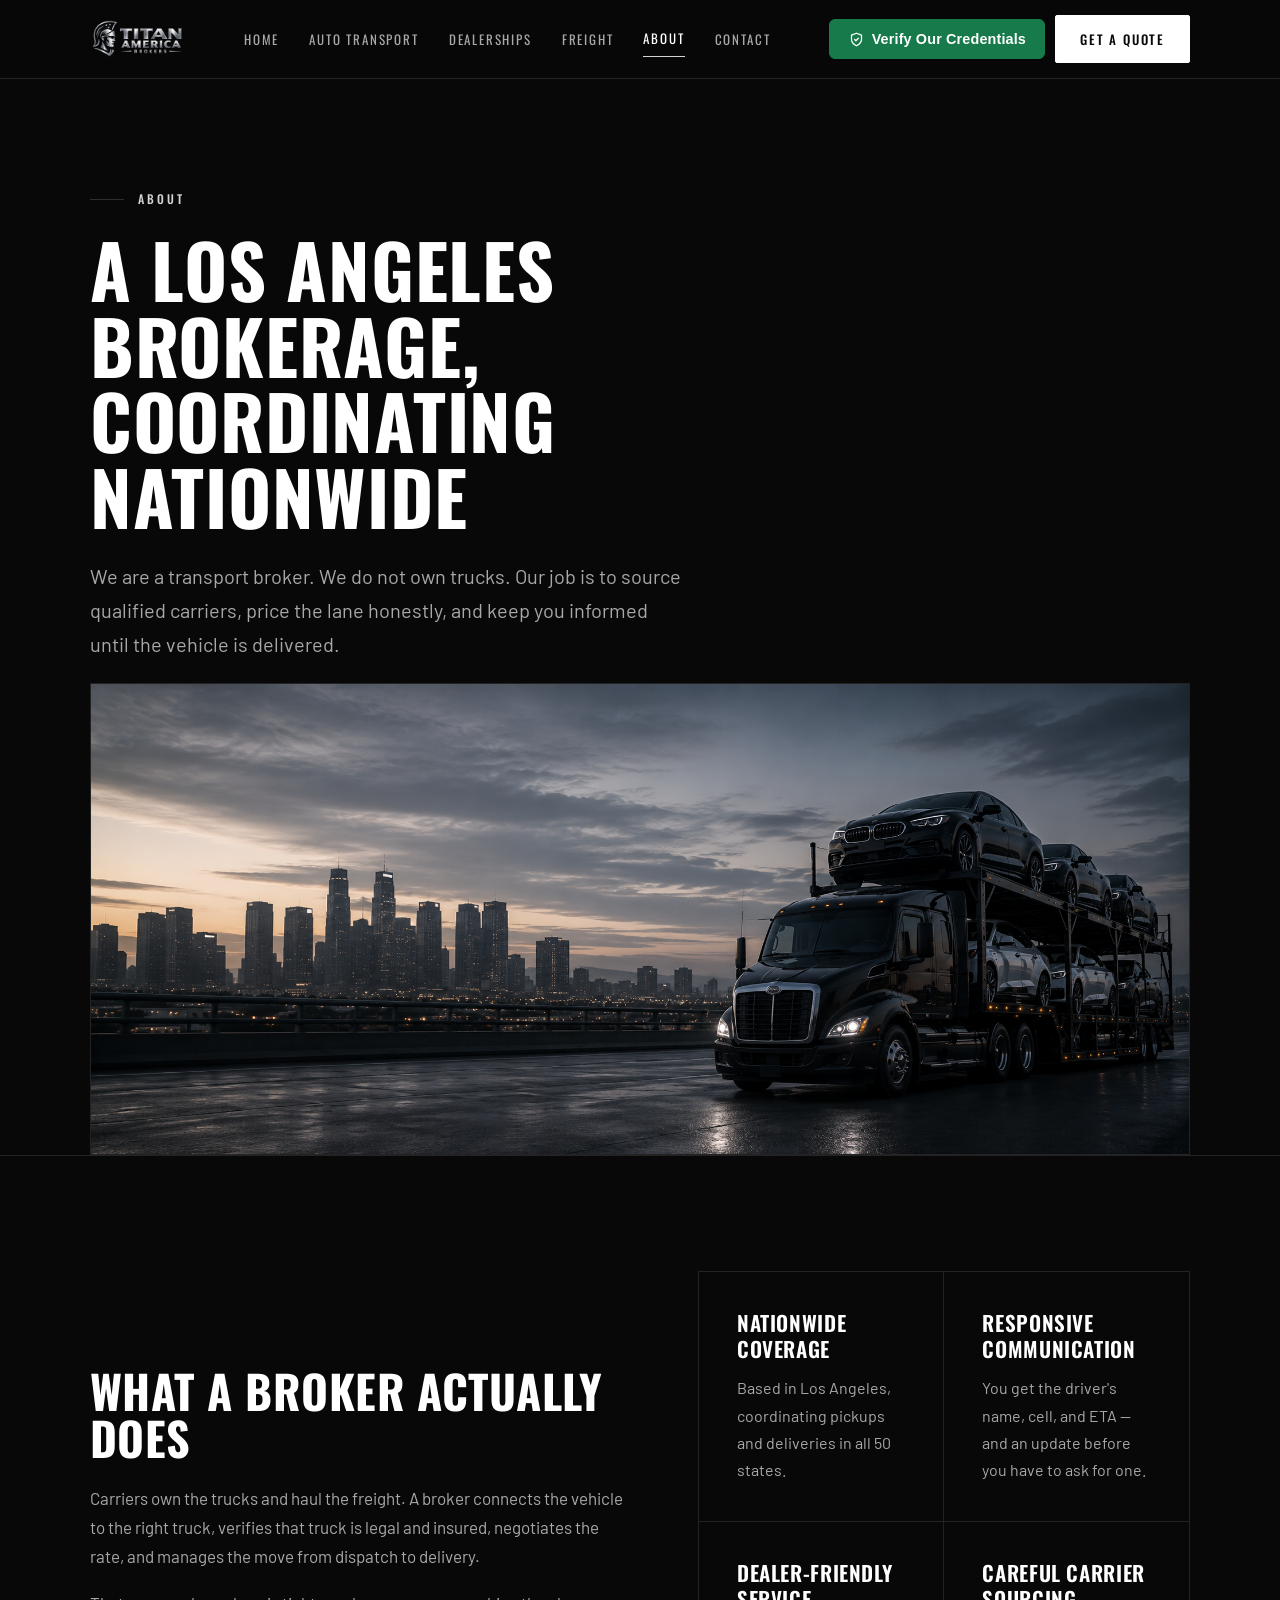
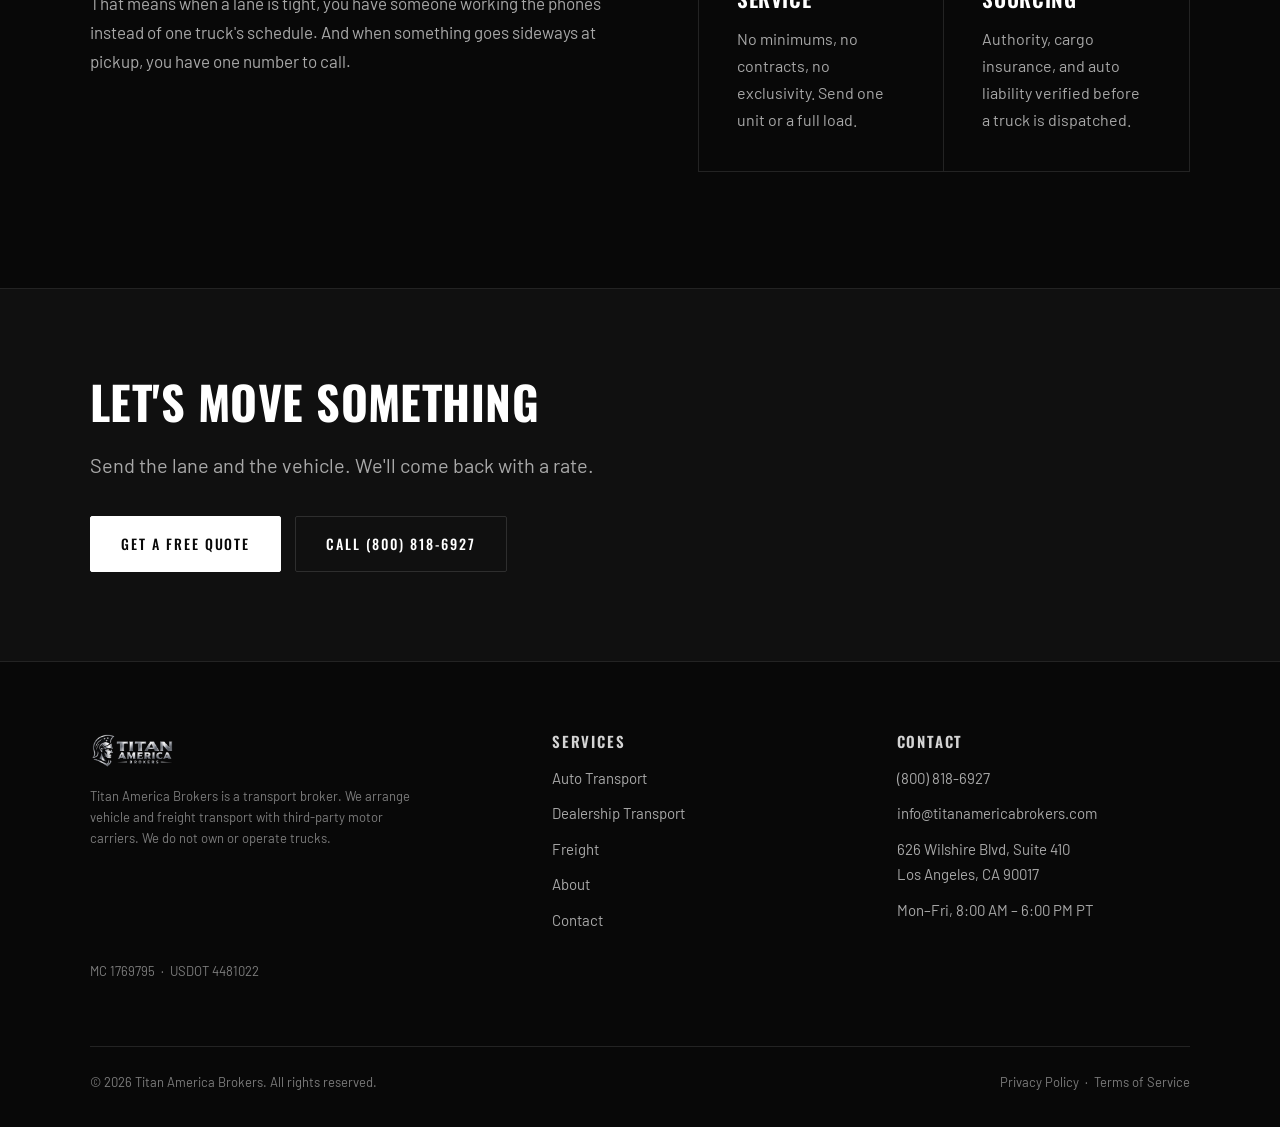
==== commit 2d5cd95d: "Update about.html" ====
--- a/about.html
+++ b/about.html
@@ -109,6 +109,7 @@
 
   </div>
 </header>
+  
 <main>
 
   <section class="hero">
@@ -197,9 +198,9 @@
       </div>
     </div>
 
-    <!-- Uncomment once broker authority is active:
-    <p class="disclaimer" style="margin-top:28px">MC #000000 &nbsp;·&nbsp; USDOT #0000000</p>
-    -->
+<p class="disclaimer" style="margin-top:28px">
+  MC 1769795 &nbsp;·&nbsp; USDOT 4481022
+</p>
 
     <div class="footer__bar">
       <span>© <span data-year>2026</span> Titan America Brokers. All rights reserved.</span>
--- a/assets/css/credentials.css
+++ b/assets/css/credentials.css
@@ -79,12 +79,16 @@
   /* Optional image: drop assets/img/verification-hero.webp in place and it
      layers under the gradient. If the file is absent the gradient still renders. */
   background-color: var(--v-bg);
-  background-image:
-    linear-gradient(180deg, rgba(8, 8, 8, .82) 0%, rgba(8, 8, 8, .94) 60%, var(--v-bg) 100%),
-    linear-gradient(135deg, #131313 0%, #080808 55%),
-    url("../img/verification-hero.webp");
-  background-size: cover, cover, cover;
-  background-position: center, center, center;
+ background-image:
+  linear-gradient(
+    90deg,
+    rgba(8, 8, 8, .94) 0%,
+    rgba(8, 8, 8, .82) 48%,
+    rgba(8, 8, 8, .42) 100%
+  ),
+  url("../img/verification-hero.webp");
+  background-size: cover, contain;
+  background-position: center, right center;
   background-repeat: no-repeat;
 }
 .v-hero__sub { color: var(--v-silver); font-size: 1.1rem; margin-bottom: 1.5rem; }
